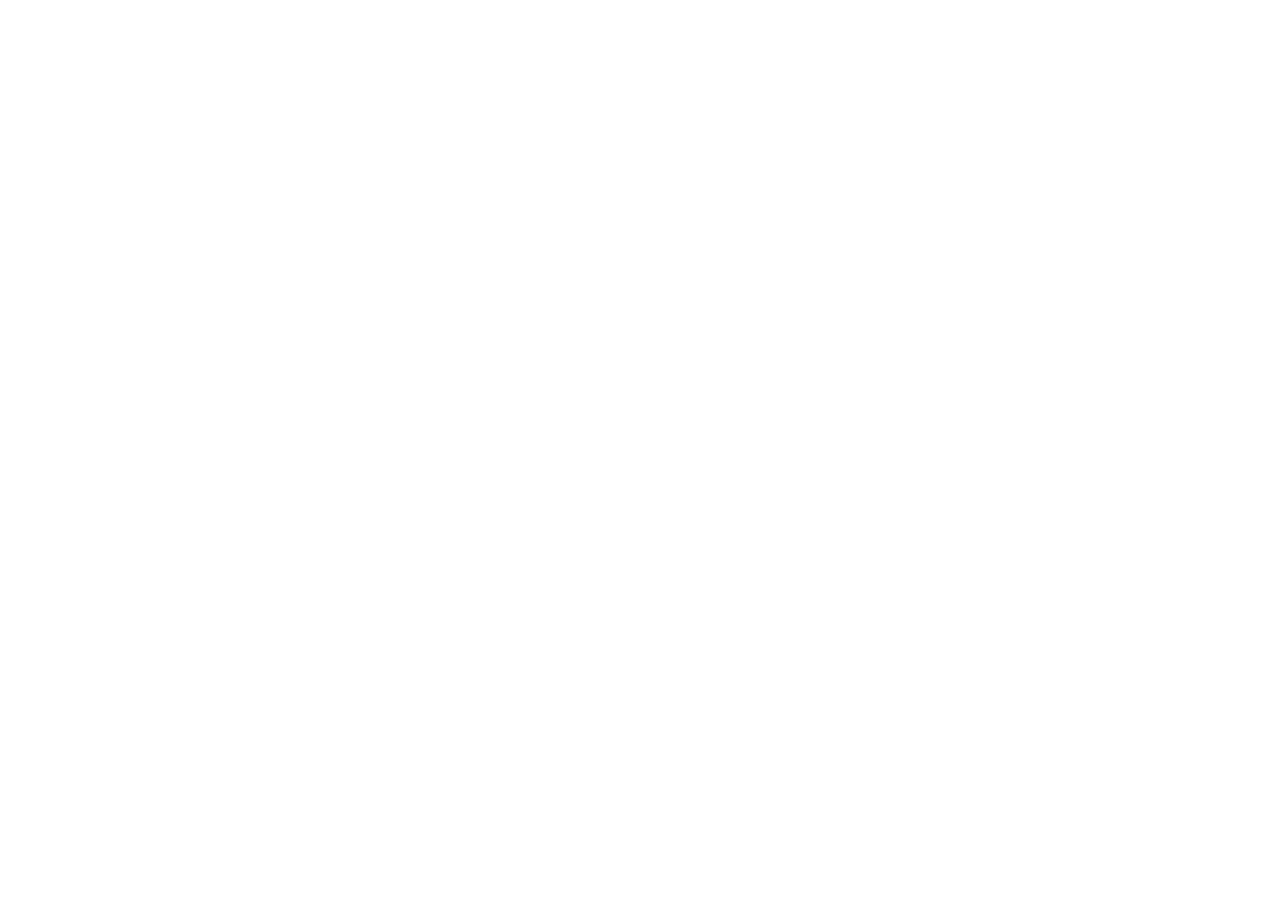
==== index.html @ c2f668ad "first commit 1" ====
<!DOCTYPE html>
<html lang="en">
<head>
    <meta charset="UTF-8">
    <meta name="viewport" content="width=device-width, initial-scale=1.0">
    <title>RPG</title>
</head>
<body>
    
</body>
</html>
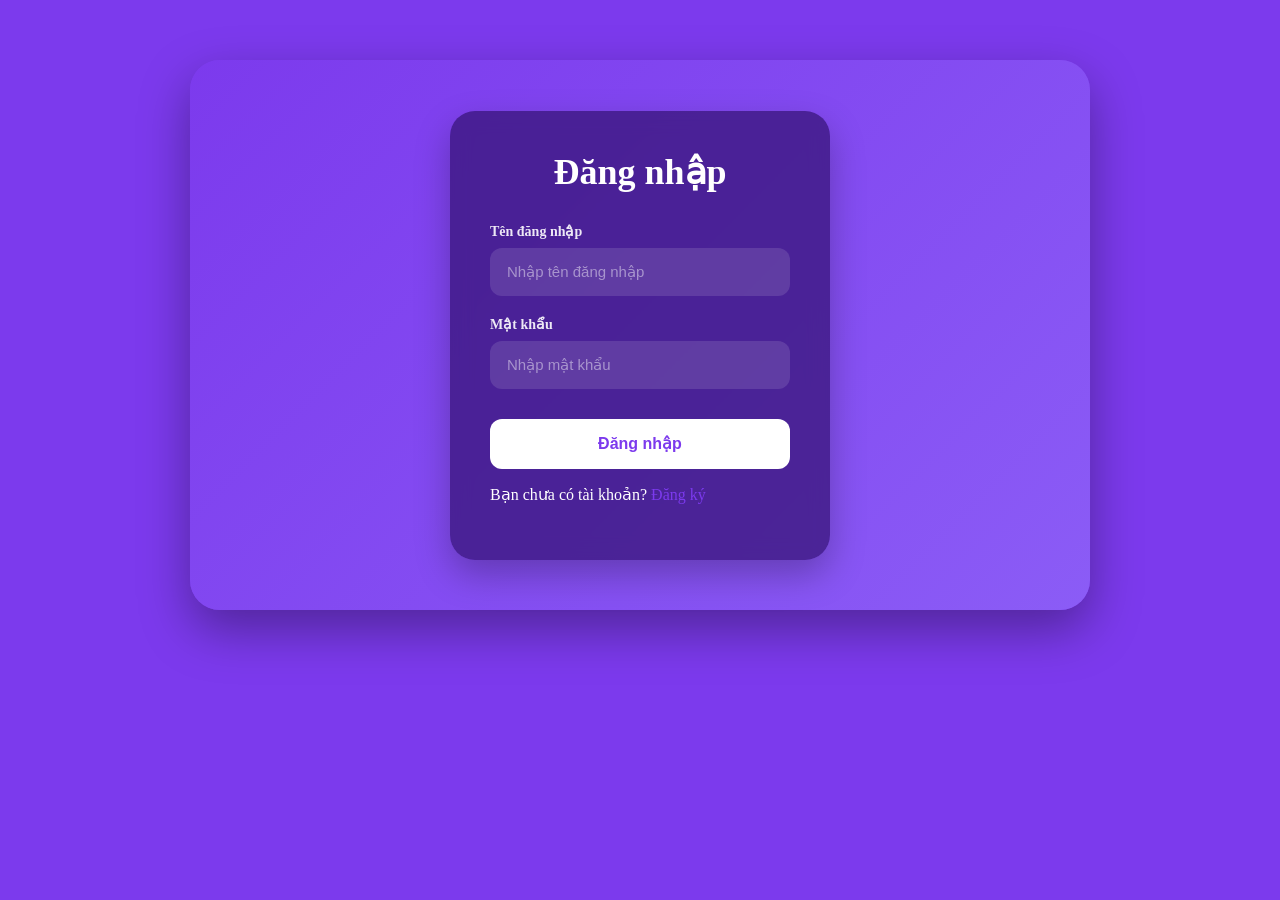
==== commit 32d9f21d: "chỉnh login lần 1" ====
--- a/index.html
+++ b/index.html
@@ -1,11 +1,45 @@
-<!DOCTYPE html>
+<!doctype html>
 <html lang="en">
-<head>
-    <meta charset="UTF-8">
-    <meta name="viewport" content="width=device-width, initial-scale=1.0">
+  <head>
+    <meta charset="UTF-8" />
+    <meta name="viewport" content="width=device-width, initial-scale=1.0" />
+    <link rel="stylesheet" href="./frontend/main.css" />
+    <link rel="stylesheet" href="./frontend/css/login/login.css" />
+    <link rel="stylesheet" href="./frontend/theme/theme.css" />
     <title>RPG</title>
-</head>
-<body>
-    
-</body>
-</html>+  </head>
+  <body>
+    <div class="login-container" id="login-container">
+      <div class="login-form">
+        <div class="login-title">
+          <h2>Đăng nhập</h2>
+        </div>
+        <div class="input-group">
+          <label for="name">Tên đăng nhập</label>
+          <input
+            type="text"
+            id="name-login"
+            name="name-login"
+            placeholder="Nhập tên đăng nhập"
+          />
+        </div>
+        <div class="input-group">
+          <label for="password">Mật khẩu</label>
+          <input
+            type="password"
+            id="password-login"
+            name="password-login"
+            placeholder="Nhập mật khẩu"
+          />
+        </div>
+
+        <div class="login-actions">
+          <button id="login-button" type="submit">Đăng nhập</button>
+        </div>
+        <div class="create-account">
+          <p>Bạn chưa có tài khoản? <a href="./register.html">Đăng ký</a></p>
+        </div>
+      </div>
+    </div>
+  </body>
+</html>
--- a/frontend/main.css
+++ b/frontend/main.css
@@ -0,0 +1,4 @@
+body{
+    color: black;
+    background-color: var(--primary);
+}
--- a/frontend/css/login/login.css
+++ b/frontend/css/login/login.css
@@ -0,0 +1,207 @@
+@import url(../../theme/theme.css);
+
+
+/* =========================
+   LOGIN CONTAINER
+========================= */
+
+.login-container {
+    width: min(90%, 900px);
+    min-height: 550px;
+
+    margin: 60px auto;
+    padding: 40px;
+
+    box-sizing: border-box;
+    border-radius: 30px;
+
+    background:
+        linear-gradient(
+            135deg,
+            var(--primary),
+            var(--primary-hover)
+        );
+
+    display: flex;
+    justify-content: center;
+    align-items: center;
+
+    box-shadow:
+        0 20px 50px rgba(0, 0, 0, 0.35);
+}
+
+
+/* =========================
+   LOGIN FORM
+========================= */
+
+.login-form {
+    width: min(100%, 380px);
+    min-height: 400px;
+
+    padding: 40px;
+    box-sizing: border-box;
+    border-radius: 25px;
+    background: rgba(55, 20, 120, 0.75);
+
+    display: flex;
+    flex-direction: column;
+    justify-content: center;
+    align-items: stretch;
+
+    box-shadow:
+        0 15px 35px rgba(0, 0, 0, 0.25);
+    backdrop-filter: blur(10px);
+}
+
+
+/* =========================
+   TITLE
+========================= */
+
+.login-title {
+    width: 100%;
+    margin-bottom: 30px;
+    text-align: center;
+}
+
+
+.login-title h2 {
+    margin: 0;
+    color: white;
+    font-size: 36px;
+    font-weight: 700;
+}
+
+
+.login-title p {
+    margin: 8px 0 0;
+    color: rgba(255, 255, 255, 0.65);
+    font-size: 14px;
+}
+
+/* =========================
+   INPUT GROUP
+========================= */
+
+.input-group {
+    width: 100%;
+    margin-bottom: 20px;
+    display: flex;
+    flex-direction: column;
+
+}
+
+/* LABEL */
+
+.input-group label {
+    margin-bottom: 8px;
+    color: rgba(255, 255, 255, 0.9);
+    font-size: 14px;
+    font-weight: 600;
+}
+
+/* INPUT */
+
+.input-group input {
+    width: 100%;
+    height: 48px;
+    padding: 0 15px;
+    box-sizing: border-box;
+    border: 2px solid transparent;
+    border-radius: 12px;
+    outline: none;
+    background: rgba(255, 255, 255, 0.12);
+    color: white;
+    font-size: 15px;
+    transition: all 0.25s ease;
+}
+
+/* CREATE */
+
+.create-account {
+    color: white;
+
+    a {
+        color: var(--primary);
+        text-decoration: none;
+    }
+
+    a:hover {
+        text-decoration: underline;
+    }
+}
+
+/* PLACEHOLDER */
+
+.input-group input::placeholder {
+    color: rgba(255, 255, 255, 0.45);
+}
+
+/* INPUT FOCUS */
+
+.input-group input:focus {
+    border-color: #c084fc;
+    background: rgba(255, 255, 255, 0.18);
+    box-shadow:
+        0 0 0 4px rgba(192, 132, 252, 0.15);
+}
+
+/* =========================
+   LOGIN BUTTON
+========================= */
+
+.login-actions {
+    width: 100%;
+    margin-top: 10px;
+}
+
+.login-actions button {
+    width: 100%;
+    height: 50px;
+    border: none;
+    border-radius: 12px;
+    background: white;
+    color: var(--primary);
+    font-size: 16px;
+    font-weight: 700;
+    cursor: pointer;
+    transition: all 0.2s ease;
+}
+
+/* HOVER */
+.login-actions button:hover {
+    transform: translateY(-2px);
+    background: #f3e8ff;
+    box-shadow:
+        0 8px 20px rgba(0, 0, 0, 0.25);
+}
+
+/* CLICK */
+.login-actions button:active {
+    transform: translateY(0);
+}
+
+
+/* =========================
+   RESPONSIVE
+========================= */
+
+@media (max-width: 600px) {
+    .login-container {
+        width: 95%;
+        min-height: 500px;
+        margin: 30px auto;
+        padding: 25px;
+        border-radius: 20px;
+    }
+
+    .login-form {
+        padding: 30px 25px;
+        min-height: 380px;
+    }
+
+    .login-title h2 {
+        font-size: 30px;
+    }
+}
--- a/frontend/theme/theme.css
+++ b/frontend/theme/theme.css
@@ -0,0 +1,39 @@
+:root {
+    /* Background */
+    --bg-main: #0D0B14;
+    --bg-secondary: #12101A;
+
+    /* Panel */
+    --panel: #181522;
+    --panel-hover: #211C2D;
+
+    /* Primary */
+    --primary: #7C3AED;
+    --primary-hover: #8B5CF6;
+
+    /* Secondary */
+    --secondary: #C89B3C;
+    --secondary-hover: #E0B84F;
+
+    /* Text */
+    --text-main: #F5F3FF;
+    --text-secondary: #A8A3B8;
+
+    /* RPG Stats */
+    --hp: #EF4444;
+    --mana: #3B82F6;
+    --stamina: #22C55E;
+    --exp: #F59E0B;
+
+    /* Border */
+    --border: #30283D;
+
+    --bg: #0B0812;
+    --card: #15101F;
+
+    --text: #F5F3FF;
+    --text-secondary: #A8A3B8;
+
+    --border: #30243F;
+
+}
